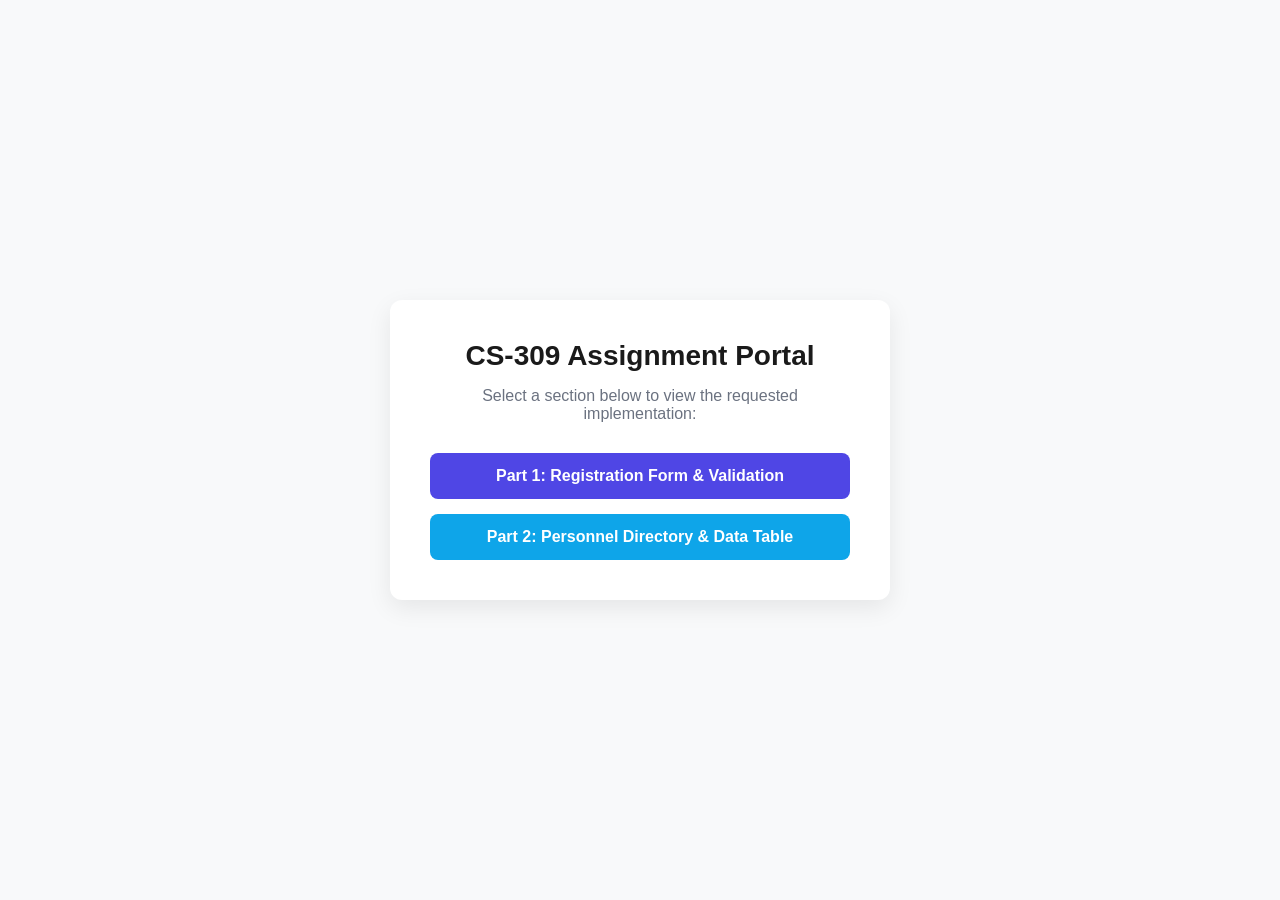
==== Assignment(3)/index.html @ b7f9ad0c "Complete CS309 assignment: validation.html and data.html pages with JavaScript features" ====
<!DOCTYPE html>
<html lang="en">
<head>
    <meta charset="UTF-8">
    <meta name="viewport" content="width=device-width, initial-scale=1.0">
    <title>CS-309 Assignment Portal</title>
    <link rel="stylesheet" href="css/style.css">
    <style>
        .portal-container {
            text-align: center;
            max-width: 500px;
        }
        .portal-container h1 {
            margin-bottom: 15px;
            color: #1a1a1a;
            font-size: 28px;
        }
        .portal-container p {
            color: #6b7280;
            margin-bottom: 30px;
            font-size: 16px;
        }
        .link-group {
            display: flex;
            flex-direction: column;
            gap: 15px;
        }
        .portal-btn {
            display: block;
            padding: 14px 20px;
            background-color: #4f46e5;
            color: white;
            text-decoration: none;
            border-radius: 8px;
            font-size: 16px;
            font-weight: 600;
            transition: background-color 0.2s, transform 0.1s;
        }
        .portal-btn:hover {
            background-color: #4338ca;
        }
        .portal-btn:active {
            transform: scale(0.99);
        }
        .portal-btn.secondary {
            background-color: #0ea5e9;
        }
        .portal-btn.secondary:hover {
            background-color: #0284c7;
        }
    </style>
</head>
<body>

<div class="wrapper portal-container">
    <h1>CS-309 Assignment Portal</h1>
    <p>Select a section below to view the requested implementation:</p>
    
    <div class="link-group">
        <a href="validation.html" class="portal-btn">Part 1: Registration Form & Validation</a>
        <a href="data.html" class="portal-btn secondary">Part 2: Personnel Directory & Data Table</a>
    </div>
</div>

</body>
</html>
---- Assignment(3)/css/style.css ----
* {
    box-sizing: border-box;
    margin: 0;
    padding: 0;
}

body {
    font-family: 'Segoe UI', Tahoma, Geneva, Verdana, sans-serif;
    background-color: #f8f9fa;
    color: #333;
    display: flex;
    justify-content: center;
    align-items: center;
    min-height: 100vh;
    padding: 20px;
}

.wrapper {
    width: 100%;
    max-width: 800px;
    background: #ffffff;
    border-radius: 12px;
    box-shadow: 0 8px 24px rgba(0, 0, 0, 0.08);
    overflow: hidden;
    padding: 40px;
}

h2 {
    font-size: 26px;
    color: #1a1a1a;
    margin-bottom: 24px;
    font-weight: 600;
    text-align: center;
    border-bottom: 2px solid #f0f0f0;
    padding-bottom: 15px;
}

.form-group {
    margin-bottom: 20px;
}

label {
    display: block;
    font-size: 14px;
    font-weight: 600;
    color: #444;
    margin-bottom: 8px;
}

input {
    width: 100%;
    padding: 12px 16px;
    font-size: 15px;
    border: 1.5px solid #dcdcdc;
    border-radius: 8px;
    transition: all 0.3s ease;
    background-color: #fff;
}

input:focus {
    outline: none;
    border-color: #4f46e5;
    box-shadow: 0 0 0 4px rgba(79, 70, 229, 0.1);
}

.error-message {
    color: #ef4444;
    font-size: 12px;
    margin-top: 6px;
    display: block;
    font-weight: 500;
}

.btn-submit, .btn-action {
    width: 100%;
    padding: 14px;
    background-color: #4f46e5;
    color: white;
    border: none;
    border-radius: 8px;
    font-size: 16px;
    font-weight: 600;
    cursor: pointer;
    transition: background-color 0.2s ease, transform 0.1s ease;
    margin-top: 10px;
}

.btn-submit:hover {
    background-color: #4338ca;
}

.btn-submit:active {
    transform: scale(0.99);
}

.success-banner {
    background-color: #d1fae5;
    color: #065f46;
    padding: 12px;
    border-radius: 8px;
    text-align: center;
    font-weight: 600;
    margin-top: 20px;
    display: none;
}

.nav-link {
    text-align: center;
    margin-top: 25px;
}

.nav-link a {
    color: #4f46e5;
    text-decoration: none;
    font-weight: 600;
    font-size: 15px;
}

.nav-link a:hover {
    text-decoration: underline;
}

/* Table styles */
.table-controls {
    display: flex;
    gap: 15px;
    margin-bottom: 25px;
    flex-wrap: wrap;
    justify-content: space-between;
    align-items: center;
}

.table-controls input {
    flex: 1;
    min-width: 250px;
    margin-bottom: 0;
}

.sort-group {
    display: flex;
    gap: 10px;
}

.btn-sort {
    padding: 10px 16px;
    background-color: #f3f4f6;
    color: #374151;
    border: 1px solid #d1d5db;
    border-radius: 8px;
    font-size: 14px;
    font-weight: 600;
    cursor: pointer;
    transition: background-color 0.2s;
    width: auto;
    margin-top: 0;
}

.btn-sort:hover {
    background-color: #e5e7eb;
}

table {
    width: 100%;
    border-collapse: collapse;
    margin-top: 10px;
    background: #ffffff;
    border-radius: 8px;
    overflow: hidden;
    border: 1px solid #e5e7eb;
}

th, td {
    padding: 14px 18px;
    text-align: left;
    border-bottom: 1px solid #e5e7eb;
    font-size: 15px;
}

th {
    background-color: #f9fafb;
    color: #111827;
    font-weight: 600;
}

tr:last-child td {
    border-bottom: none;
}

tr:hover td {
    background-color: #f9fafb;
}

.no-results {
    text-align: center;
    color: #6b7280;
    padding: 30px;
    font-style: italic;
}
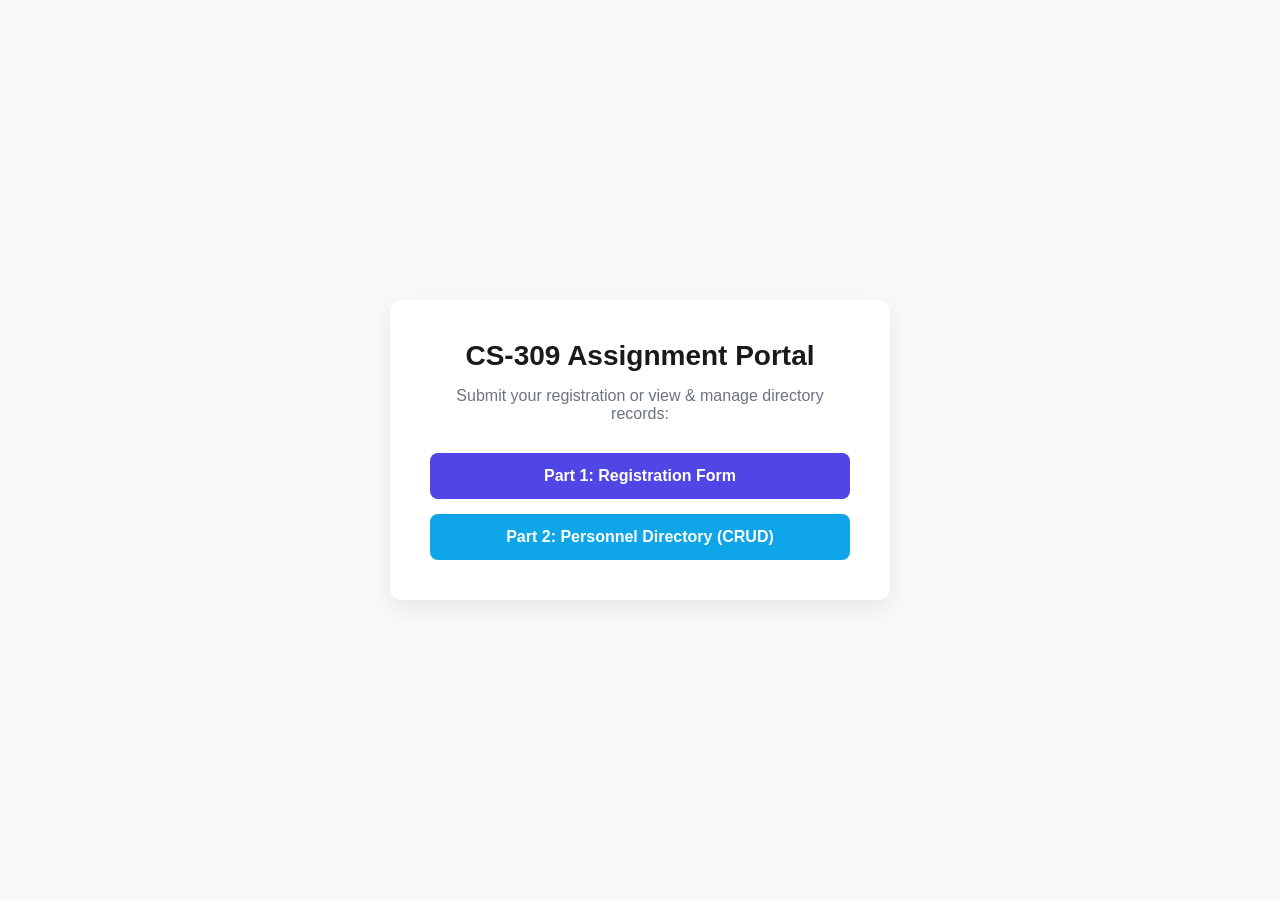
==== commit 88b8d048: "Complete CS309 assignment: validation.html and data.html pages with JavaScript features" ====
--- a/Assignment(3)/index.html
+++ b/Assignment(3)/index.html
@@ -34,13 +34,10 @@
             border-radius: 8px;
             font-size: 16px;
             font-weight: 600;
-            transition: background-color 0.2s, transform 0.1s;
+            transition: background-color 0.2s;
         }
         .portal-btn:hover {
             background-color: #4338ca;
-        }
-        .portal-btn:active {
-            transform: scale(0.99);
         }
         .portal-btn.secondary {
             background-color: #0ea5e9;
@@ -54,11 +51,11 @@
 
 <div class="wrapper portal-container">
     <h1>CS-309 Assignment Portal</h1>
-    <p>Select a section below to view the requested implementation:</p>
+    <p>Submit your registration or view & manage directory records:</p>
     
     <div class="link-group">
-        <a href="validation.html" class="portal-btn">Part 1: Registration Form & Validation</a>
-        <a href="data.html" class="portal-btn secondary">Part 2: Personnel Directory & Data Table</a>
+        <a href="validation.html" class="portal-btn">Part 1: Registration Form</a>
+        <a href="data.html" class="portal-btn secondary">Part 2: Personnel Directory (CRUD)</a>
     </div>
 </div>
 
--- a/Assignment(3)/css/style.css
+++ b/Assignment(3)/css/style.css
@@ -17,7 +17,7 @@
 
 .wrapper {
     width: 100%;
-    max-width: 800px;
+    max-width: 950px;
     background: #ffffff;
     border-radius: 12px;
     box-shadow: 0 8px 24px rgba(0, 0, 0, 0.08);
@@ -47,7 +47,7 @@
     margin-bottom: 8px;
 }
 
-input {
+input, select {
     width: 100%;
     padding: 12px 16px;
     font-size: 15px;
@@ -57,7 +57,7 @@
     background-color: #fff;
 }
 
-input:focus {
+input:focus, select:focus {
     outline: none;
     border-color: #4f46e5;
     box-shadow: 0 0 0 4px rgba(79, 70, 229, 0.1);
@@ -71,7 +71,7 @@
     font-weight: 500;
 }
 
-.btn-submit, .btn-action {
+.btn-submit {
     width: 100%;
     padding: 14px;
     background-color: #4f46e5;
@@ -87,10 +87,6 @@
 
 .btn-submit:hover {
     background-color: #4338ca;
-}
-
-.btn-submit:active {
-    transform: scale(0.99);
 }
 
 .success-banner {
@@ -182,12 +178,37 @@
     font-weight: 600;
 }
 
-tr:last-child td {
-    border-bottom: none;
-}
-
 tr:hover td {
     background-color: #f9fafb;
+}
+
+.btn-action {
+    padding: 6px 12px;
+    font-size: 13px;
+    font-weight: 600;
+    border: none;
+    border-radius: 6px;
+    cursor: pointer;
+    margin-right: 5px;
+    transition: background-color 0.2s;
+}
+
+.btn-edit {
+    background-color: #f59e0b;
+    color: white;
+}
+
+.btn-edit:hover {
+    background-color: #d97706;
+}
+
+.btn-delete {
+    background-color: #ef4444;
+    color: white;
+}
+
+.btn-delete:hover {
+    background-color: #dc2626;
 }
 
 .no-results {
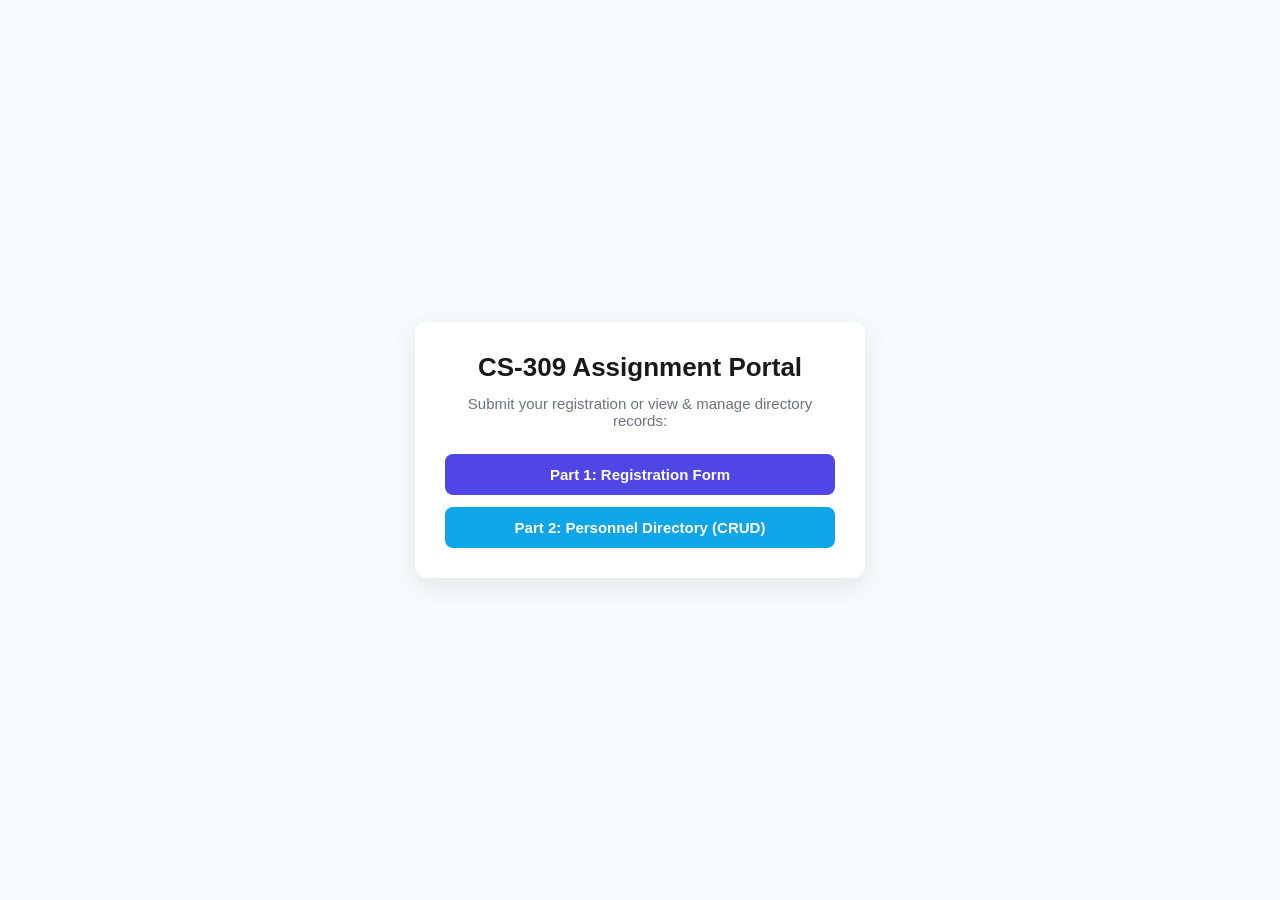
==== commit efdc85b7: "Complete CS309 assignment: validation.html and data.html pages with JavaScript features" ====
--- a/Assignment(3)/index.html
+++ b/Assignment(3)/index.html
@@ -8,31 +8,31 @@
     <style>
         .portal-container {
             text-align: center;
-            max-width: 500px;
+            max-width: 450px;
         }
         .portal-container h1 {
-            margin-bottom: 15px;
+            margin-bottom: 12px;
             color: #1a1a1a;
-            font-size: 28px;
+            font-size: 26px;
         }
         .portal-container p {
             color: #6b7280;
-            margin-bottom: 30px;
-            font-size: 16px;
+            margin-bottom: 25px;
+            font-size: 15px;
         }
         .link-group {
             display: flex;
             flex-direction: column;
-            gap: 15px;
+            gap: 12px;
         }
         .portal-btn {
             display: block;
-            padding: 14px 20px;
+            padding: 12px 18px;
             background-color: #4f46e5;
             color: white;
             text-decoration: none;
             border-radius: 8px;
-            font-size: 16px;
+            font-size: 15px;
             font-weight: 600;
             transition: background-color 0.2s;
         }
--- a/Assignment(3)/css/style.css
+++ b/Assignment(3)/css/style.css
@@ -22,21 +22,21 @@
     border-radius: 12px;
     box-shadow: 0 8px 24px rgba(0, 0, 0, 0.08);
     overflow: hidden;
-    padding: 40px;
+    padding: 30px;
 }
 
 h2 {
-    font-size: 26px;
+    font-size: 24px;
     color: #1a1a1a;
-    margin-bottom: 24px;
+    margin-bottom: 20px;
     font-weight: 600;
     text-align: center;
     border-bottom: 2px solid #f0f0f0;
-    padding-bottom: 15px;
+    padding-bottom: 12px;
 }
 
 .form-group {
-    margin-bottom: 20px;
+    margin-bottom: 16px;
 }
 
 label {
@@ -44,13 +44,13 @@
     font-size: 14px;
     font-weight: 600;
     color: #444;
-    margin-bottom: 8px;
+    margin-bottom: 6px;
 }
 
 input, select {
     width: 100%;
-    padding: 12px 16px;
-    font-size: 15px;
+    padding: 10px 14px;
+    font-size: 14px;
     border: 1.5px solid #dcdcdc;
     border-radius: 8px;
     transition: all 0.3s ease;
@@ -66,22 +66,22 @@
 .error-message {
     color: #ef4444;
     font-size: 12px;
-    margin-top: 6px;
+    margin-top: 4px;
     display: block;
     font-weight: 500;
 }
 
 .btn-submit {
     width: 100%;
-    padding: 14px;
+    padding: 12px;
     background-color: #4f46e5;
     color: white;
     border: none;
     border-radius: 8px;
-    font-size: 16px;
+    font-size: 15px;
     font-weight: 600;
     cursor: pointer;
-    transition: background-color 0.2s ease, transform 0.1s ease;
+    transition: background-color 0.2s ease;
     margin-top: 10px;
 }
 
@@ -92,35 +92,36 @@
 .success-banner {
     background-color: #d1fae5;
     color: #065f46;
-    padding: 12px;
-    border-radius: 8px;
-    text-align: center;
-    font-weight: 600;
+    padding: 10px;
+    border-radius: 8px;
+    text-align: center;
+    font-weight: 600;
+    margin-top: 15px;
+    display: none;
+    font-size: 14px;
+}
+
+.nav-link {
+    text-align: center;
     margin-top: 20px;
-    display: none;
-}
-
-.nav-link {
-    text-align: center;
-    margin-top: 25px;
 }
 
 .nav-link a {
     color: #4f46e5;
     text-decoration: none;
     font-weight: 600;
-    font-size: 15px;
+    font-size: 14px;
 }
 
 .nav-link a:hover {
     text-decoration: underline;
 }
 
-/* Table styles */
+/* Table controls */
 .table-controls {
     display: flex;
-    gap: 15px;
-    margin-bottom: 25px;
+    gap: 12px;
+    margin-bottom: 20px;
     flex-wrap: wrap;
     justify-content: space-between;
     align-items: center;
@@ -128,22 +129,22 @@
 
 .table-controls input {
     flex: 1;
-    min-width: 250px;
+    min-width: 200px;
     margin-bottom: 0;
 }
 
 .sort-group {
     display: flex;
-    gap: 10px;
+    gap: 8px;
 }
 
 .btn-sort {
-    padding: 10px 16px;
+    padding: 8px 12px;
     background-color: #f3f4f6;
     color: #374151;
     border: 1px solid #d1d5db;
     border-radius: 8px;
-    font-size: 14px;
+    font-size: 13px;
     font-weight: 600;
     cursor: pointer;
     transition: background-color 0.2s;
@@ -155,21 +156,29 @@
     background-color: #e5e7eb;
 }
 
+/* Responsive Table Scroll Container */
+.table-responsive {
+    width: 100%;
+    overflow-x: auto;
+    -webkit-overflow-scrolling: touch;
+    border: 1px solid #e5e7eb;
+    border-radius: 8px;
+    background: #ffffff;
+    margin-top: 10px;
+}
+
 table {
     width: 100%;
     border-collapse: collapse;
-    margin-top: 10px;
-    background: #ffffff;
-    border-radius: 8px;
-    overflow: hidden;
-    border: 1px solid #e5e7eb;
+    min-width: 600px; /* Ensures columns don't squeeze awkwardly on small screens */
 }
 
 th, td {
-    padding: 14px 18px;
+    padding: 12px 16px;
     text-align: left;
     border-bottom: 1px solid #e5e7eb;
-    font-size: 15px;
+    font-size: 14px;
+    white-space: nowrap;
 }
 
 th {
@@ -182,14 +191,21 @@
     background-color: #f9fafb;
 }
 
+/* Compact side-by-side action buttons */
+.action-cell {
+    text-align: center;
+    white-space: nowrap;
+}
+
 .btn-action {
-    padding: 6px 12px;
-    font-size: 13px;
+    padding: 5px 10px;
+    font-size: 12px;
     font-weight: 600;
     border: none;
-    border-radius: 6px;
+    border-radius: 5px;
     cursor: pointer;
-    margin-right: 5px;
+    display: inline-block;
+    margin: 0 2px;
     transition: background-color 0.2s;
 }
 
@@ -216,4 +232,5 @@
     color: #6b7280;
     padding: 30px;
     font-style: italic;
-}
+    white-space: normal;
+}
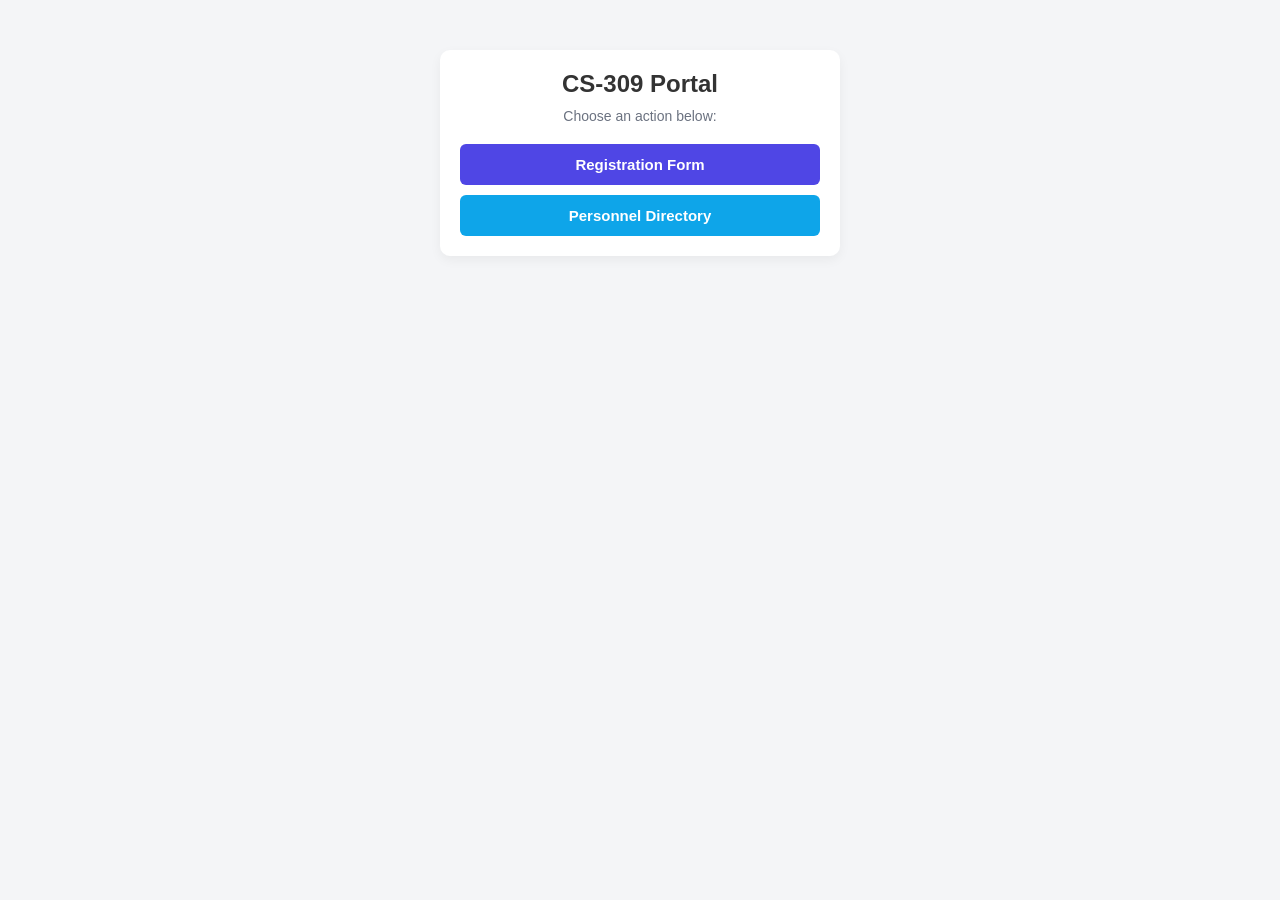
==== commit 77946f31: "Complete CS309 assignment: validation.html and data.html pages with JavaScript features" ====
--- a/Assignment(3)/index.html
+++ b/Assignment(3)/index.html
@@ -8,54 +8,47 @@
     <style>
         .portal-container {
             text-align: center;
-            max-width: 450px;
+            max-width: 400px;
+            margin: 40px auto;
         }
         .portal-container h1 {
-            margin-bottom: 12px;
-            color: #1a1a1a;
-            font-size: 26px;
+            margin-bottom: 10px;
+            font-size: 24px;
         }
         .portal-container p {
             color: #6b7280;
-            margin-bottom: 25px;
-            font-size: 15px;
+            margin-bottom: 20px;
+            font-size: 14px;
         }
         .link-group {
             display: flex;
             flex-direction: column;
-            gap: 12px;
+            gap: 10px;
         }
         .portal-btn {
             display: block;
-            padding: 12px 18px;
+            padding: 12px;
             background-color: #4f46e5;
             color: white;
             text-decoration: none;
-            border-radius: 8px;
+            border-radius: 6px;
             font-size: 15px;
             font-weight: 600;
-            transition: background-color 0.2s;
-        }
-        .portal-btn:hover {
-            background-color: #4338ca;
         }
         .portal-btn.secondary {
             background-color: #0ea5e9;
-        }
-        .portal-btn.secondary:hover {
-            background-color: #0284c7;
         }
     </style>
 </head>
 <body>
 
 <div class="wrapper portal-container">
-    <h1>CS-309 Assignment Portal</h1>
-    <p>Submit your registration or view & manage directory records:</p>
+    <h1>CS-309 Portal</h1>
+    <p>Choose an action below:</p>
     
     <div class="link-group">
-        <a href="validation.html" class="portal-btn">Part 1: Registration Form</a>
-        <a href="data.html" class="portal-btn secondary">Part 2: Personnel Directory (CRUD)</a>
+        <a href="validation.html" class="portal-btn">Registration Form</a>
+        <a href="data.html" class="portal-btn secondary">Personnel Directory</a>
     </div>
 </div>
 
--- a/Assignment(3)/css/style.css
+++ b/Assignment(3)/css/style.css
@@ -5,67 +5,62 @@
 }
 
 body {
-    font-family: 'Segoe UI', Tahoma, Geneva, Verdana, sans-serif;
-    background-color: #f8f9fa;
+    font-family: -apple-system, BlinkMacSystemFont, 'Segoe UI', Roboto, Helvetica, Arial, sans-serif;
+    background-color: #f4f5f7;
     color: #333;
-    display: flex;
-    justify-content: center;
-    align-items: center;
-    min-height: 100vh;
+    padding: 10px;
+}
+
+.wrapper {
+    width: 100%;
+    max-width: 900px;
+    margin: 0 auto;
+    background: #ffffff;
+    border-radius: 10px;
+    box-shadow: 0 4px 12px rgba(0, 0, 0, 0.05);
     padding: 20px;
 }
 
-.wrapper {
-    width: 100%;
-    max-width: 950px;
-    background: #ffffff;
-    border-radius: 12px;
-    box-shadow: 0 8px 24px rgba(0, 0, 0, 0.08);
-    overflow: hidden;
-    padding: 30px;
-}
-
 h2 {
-    font-size: 24px;
-    color: #1a1a1a;
-    margin-bottom: 20px;
-    font-weight: 600;
-    text-align: center;
-    border-bottom: 2px solid #f0f0f0;
-    padding-bottom: 12px;
+    font-size: 22px;
+    color: #111;
+    margin-bottom: 16px;
+    font-weight: 600;
+    text-align: center;
+    border-bottom: 2px solid #eee;
+    padding-bottom: 10px;
 }
 
 .form-group {
-    margin-bottom: 16px;
+    margin-bottom: 14px;
 }
 
 label {
     display: block;
+    font-size: 13px;
+    font-weight: 600;
+    color: #444;
+    margin-bottom: 5px;
+}
+
+input, select {
+    width: 100%;
+    padding: 10px 12px;
     font-size: 14px;
-    font-weight: 600;
-    color: #444;
-    margin-bottom: 6px;
-}
-
-input, select {
-    width: 100%;
-    padding: 10px 14px;
-    font-size: 14px;
-    border: 1.5px solid #dcdcdc;
-    border-radius: 8px;
-    transition: all 0.3s ease;
+    border: 1px solid #ccc;
+    border-radius: 6px;
     background-color: #fff;
 }
 
 input:focus, select:focus {
     outline: none;
     border-color: #4f46e5;
-    box-shadow: 0 0 0 4px rgba(79, 70, 229, 0.1);
+    box-shadow: 0 0 0 3px rgba(79, 70, 229, 0.15);
 }
 
 .error-message {
-    color: #ef4444;
-    font-size: 12px;
+    color: #dc2626;
+    font-size: 11px;
     margin-top: 4px;
     display: block;
     font-weight: 500;
@@ -77,12 +72,11 @@
     background-color: #4f46e5;
     color: white;
     border: none;
-    border-radius: 8px;
+    border-radius: 6px;
     font-size: 15px;
     font-weight: 600;
     cursor: pointer;
-    transition: background-color 0.2s ease;
-    margin-top: 10px;
+    margin-top: 8px;
 }
 
 .btn-submit:hover {
@@ -93,44 +87,40 @@
     background-color: #d1fae5;
     color: #065f46;
     padding: 10px;
-    border-radius: 8px;
-    text-align: center;
-    font-weight: 600;
-    margin-top: 15px;
+    border-radius: 6px;
+    text-align: center;
+    font-weight: 600;
+    margin-top: 12px;
     display: none;
-    font-size: 14px;
+    font-size: 13px;
 }
 
 .nav-link {
     text-align: center;
-    margin-top: 20px;
+    margin-top: 18px;
 }
 
 .nav-link a {
     color: #4f46e5;
     text-decoration: none;
     font-weight: 600;
-    font-size: 14px;
+    font-size: 13px;
 }
 
 .nav-link a:hover {
     text-decoration: underline;
 }
 
-/* Table controls */
+/* Controls */
 .table-controls {
     display: flex;
-    gap: 12px;
-    margin-bottom: 20px;
-    flex-wrap: wrap;
-    justify-content: space-between;
-    align-items: center;
+    flex-direction: column;
+    gap: 10px;
+    margin-bottom: 15px;
 }
 
 .table-controls input {
-    flex: 1;
-    min-width: 200px;
-    margin-bottom: 0;
+    width: 100%;
 }
 
 .sort-group {
@@ -139,45 +129,64 @@
 }
 
 .btn-sort {
-    padding: 8px 12px;
+    flex: 1;
+    padding: 8px 10px;
     background-color: #f3f4f6;
     color: #374151;
     border: 1px solid #d1d5db;
-    border-radius: 8px;
+    border-radius: 6px;
     font-size: 13px;
     font-weight: 600;
     cursor: pointer;
-    transition: background-color 0.2s;
-    width: auto;
-    margin-top: 0;
-}
-
-.btn-sort:hover {
-    background-color: #e5e7eb;
-}
-
-/* Responsive Table Scroll Container */
+    text-align: center;
+}
+
+@media (min-width: 640px) {
+    .table-controls {
+        flex-direction: row;
+        justify-content: space-between;
+    }
+    .table-controls input {
+        flex: 1;
+    }
+    .sort-group {
+        flex: unset;
+    }
+    .btn-sort {
+        flex: unset;
+    }
+}
+
+.scroll-hint {
+    font-size: 11px;
+    color: #e0245e;
+    text-align: center;
+    margin-bottom: 6px;
+    font-weight: 600;
+}
+
+/* Perfect Horizontal Scroll Container */
 .table-responsive {
     width: 100%;
     overflow-x: auto;
     -webkit-overflow-scrolling: touch;
     border: 1px solid #e5e7eb;
-    border-radius: 8px;
-    background: #ffffff;
-    margin-top: 10px;
+    border-radius: 6px;
+    background: #fff;
+    margin-bottom: 15px;
 }
 
 table {
     width: 100%;
     border-collapse: collapse;
-    min-width: 600px; /* Ensures columns don't squeeze awkwardly on small screens */
+    min-width: 550px;
 }
 
 th, td {
-    padding: 12px 16px;
+    padding: 10px 12px;
     text-align: left;
     border-bottom: 1px solid #e5e7eb;
-    font-size: 14px;
+    font-size: 13px;
     white-space: nowrap;
 }
 
@@ -187,26 +196,20 @@
     font-weight: 600;
 }
 
-tr:hover td {
-    background-color: #f9fafb;
-}
-
-/* Compact side-by-side action buttons */
 .action-cell {
     text-align: center;
     white-space: nowrap;
 }
 
 .btn-action {
-    padding: 5px 10px;
-    font-size: 12px;
+    padding: 4px 8px;
+    font-size: 11px;
     font-weight: 600;
     border: none;
-    border-radius: 5px;
+    border-radius: 4px;
     cursor: pointer;
     display: inline-block;
     margin: 0 2px;
-    transition: background-color 0.2s;
 }
 
 .btn-edit {
@@ -214,23 +217,15 @@
     color: white;
 }
 
-.btn-edit:hover {
-    background-color: #d97706;
-}
-
 .btn-delete {
     background-color: #ef4444;
     color: white;
 }
 
-.btn-delete:hover {
-    background-color: #dc2626;
-}
-
 .no-results {
     text-align: center;
     color: #6b7280;
-    padding: 30px;
+    padding: 20px;
     font-style: italic;
     white-space: normal;
 }
